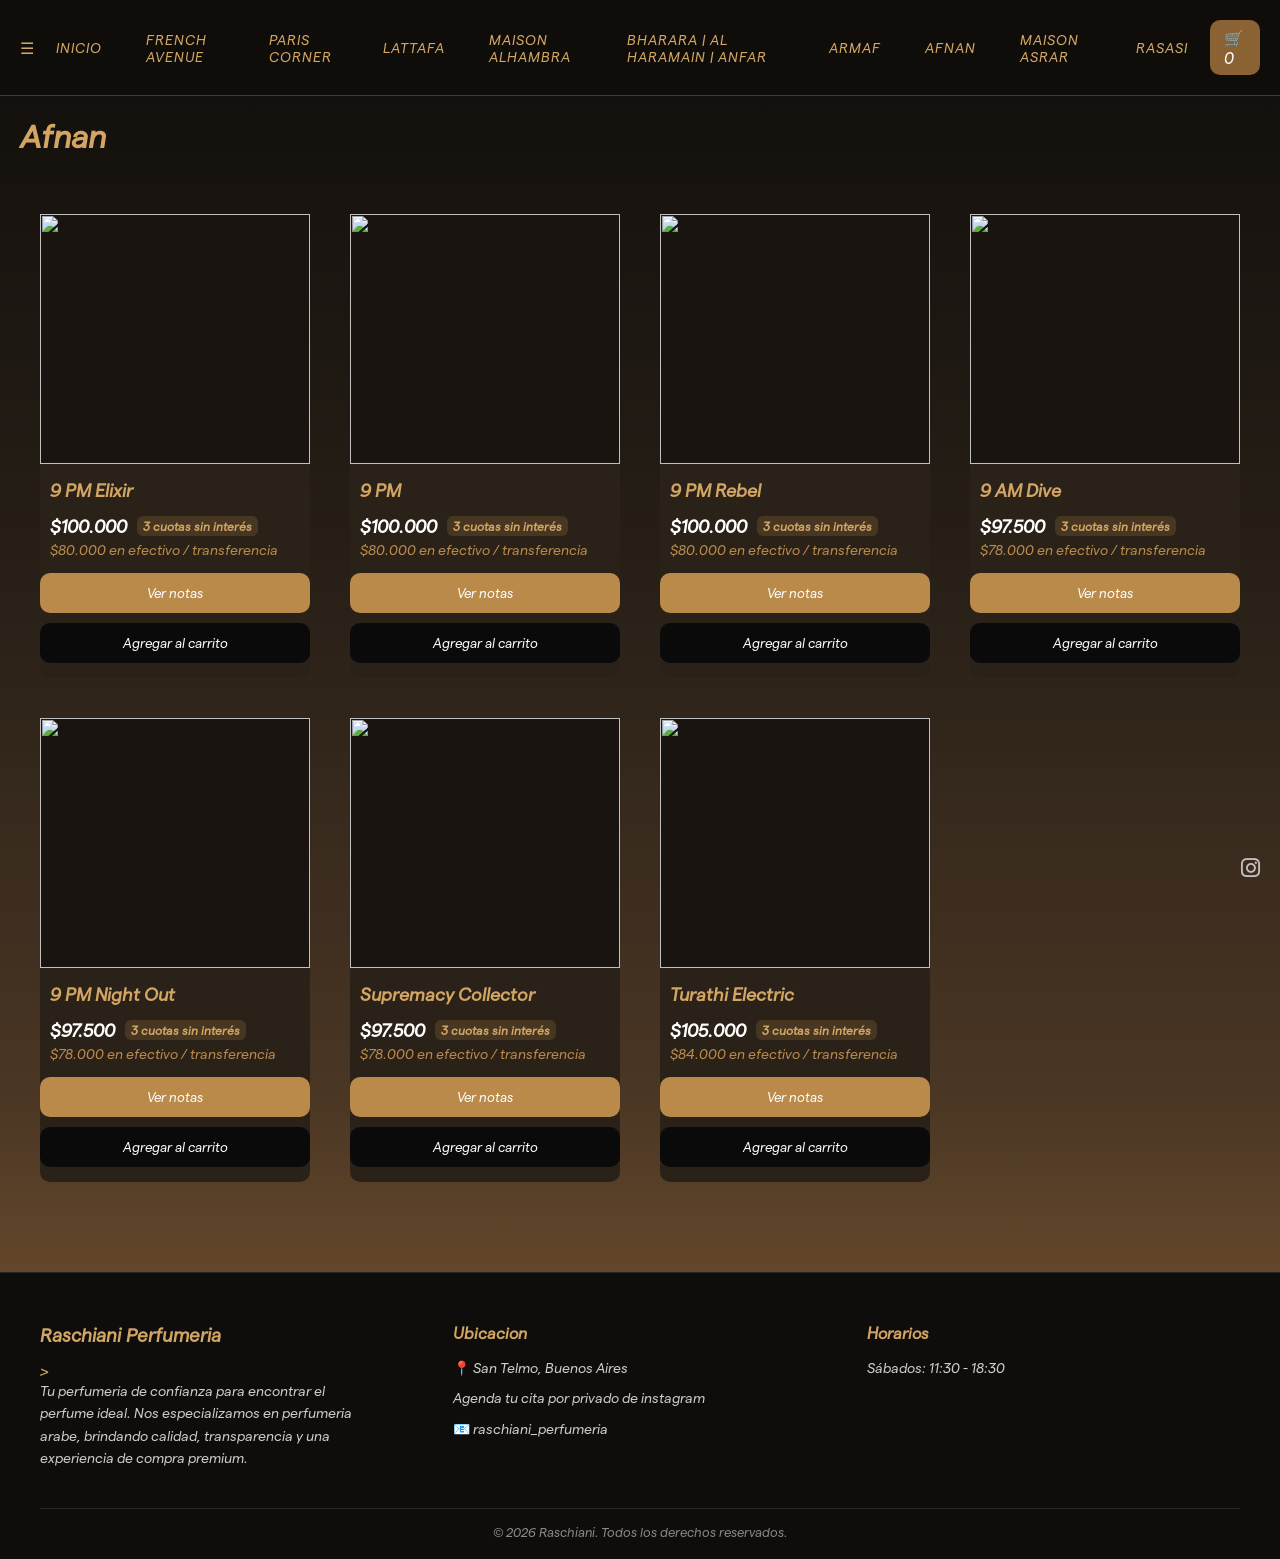
==== afnan.html @ 9eb16d76 "Add files via upload" ====
<!DOCTYPE html>
<html lang="es">
<head>
<link rel="stylesheet" href="https://cdnjs.cloudflare.com/ajax/libs/font-awesome/6.5.0/css/all.min.css">
<meta charset="UTF-8">
<meta name="viewport" content="width=device-width, initial-scale=1.0">
<title>AFNAN</title>
<link rel="stylesheet" href="style.css">
</head>

<body>

<nav class="navbar">
<div class="menu-toggle" onclick="toggleMenu()">☰</div>
<a href="index.html">inicio</a>
<a href="french.html">French Avenue</a>
<a href="paris.html">Paris Corner</a>
<a href="lattafa.html">Lattafa</a>
<a href="maison.html">Maison Alhambra</a>
<a href="bharara.html">Bharara | Al Haramain | Anfar</a>
<a href="armaf.html">Armaf</a>
<a href="afnan.html">Afnan</a>
<a href="asrar.html">Maison Asrar</a>
<a href="rasasi.html">Rasasi</a>

<div class="carrito-icono" onclick="abrirCarrito()">
🛒 <span id="contador">0</span>
</div>
</nav>

<div class="titulo">
    <h1>Afnan</h1>
</div>
<div id="afnan" class="contenedor"></div>

<!-- MODAL CARRITO -->
<div id="modalCarrito" class="modal">
<div class="contenido">
<h2>Carrito</h2>
<ul id="listaCarrito"></ul>
<p>Total tarjeta: $<span id="totalTarjeta">0</span></p>
<p>Total efectivo/transferencia: $<span id="totalEfectivo">0</span></p>

<p class="forma-pago-titulo">Forma de pago:</p>

<select id="formaPago">
    <option value="tarjeta">💳 Tarjeta (3 cuotas sin interés)</option>
    <option value="efectivo">💵 Efectivo / Transferencia (25% OFF)</option>
</select>
<p class="importante">IMPORTANTE</p>
<p id="mensajeCarrito">Al dar click en enviar pedido te enviara a un chat de instagram solo dale a pegar y su pedido estara listo <p>

<div class="botones-carrito">
    <button onclick="enviarPedido()">Finalizar</button>
    <button onclick="vaciarCarrito()">Vaciar</button>
    <button onclick="cerrarCarrito()">Cerrar</button>
</div>
</div>
</div>

<!-- MODAL NOTAS -->
<div id="modalnotas" class="modal">
<div class="contenido">
<h2 class="titulo-modal" id="modalTitulo"></h2>
<img class="img-modal" id="modalImagen">
<p class="text-modal" id="modalTexto"></p>
<button onclick="cerrarnotas()">Cerrar</button>
</div>
</div>
<div class="social-float">
    <a href="https://instagram.com/raschiani_perfumeria" target="_blank" class="icon ig">
        <i class="fab fa-instagram"></i>
    </a>
</div>

<footer class="footer">

<div class="footer-container">

<!-- MARCA -->
<div class="footer-col">
<h3>Raschiani Perfumeria</h3>>
<p>
Tu perfumeria de confianza para encontrar el perfume ideal. 
Nos especializamos en perfumeria arabe, brindando calidad, 
transparencia y una experiencia de compra premium.
</p>
</div>

<!-- CONTACTO -->
<div class="footer-col">
<h4>Ubicacion</h4>
<p>📍 San Telmo, Buenos Aires</p>
<p>Agenda tu cita por privado de instagram</p>
<p>📧 raschiani_perfumeria </p>
</div>

<!-- HORARIOS -->
<div class="footer-col">
<h4>Horarios</h4>
<p>Sábados: 11:30 - 18:30</p>
</div>

</div>

<div class="footer-bottom">
<p>© 2026 Raschiani. Todos los derechos reservados.</p>
</div>

</footer>

<script src="script.js"></script>
</body>
</html>
---- style.css ----
/* ================= VARIABLES ================= */
:root{
--crema:#0f0d0b;
--crema2:#2a2118;

--marron-claro:#6b4a2e;
--marron:#8a6233;
--marron-oscuro:#4a3624;

--negro:#0a0a0a;

--rosa:#b98a4a;
--rosa-oscuro:#d2a563;
}

@font-face {
    font-family: 'fuente1';
    src: url('fuentes/Matter-RegularItalic.otf') format('truetype');
    font-weight: normal;
    font-style: normal;
}

@font-face {
    font-family: 'fuente2';
    src: url('fuentes/Matter-Regular.otf') format('truetype');
    font-weight: normal;
    font-style: normal;
}

/* ================= RESET ================= */
*{
margin:0;
padding:0;
box-sizing:border-box;
font-family: 'fuente1', serif;
}
html{
scroll-behavior: smooth;
}

/* ================= BASE ================= */
body{
background:linear-gradient(
180deg,
#0f0d0b 0%,
#2a2118 40%,
#4a3624 70%,
#8a6233 100%
);
color:#d2a563;
}

.titulo{
color:var(--rosa-oscuro);
padding:20px;
font-family: 'fuente1', serif;
}

/* ================= NAVBAR ================= */
.navbar{
display:flex;
justify-content:space-between;
align-items:center;
padding:20px;
background:rgba(15,13,11,0.8);
backdrop-filter:blur(10px);
position:sticky;
top:0;
z-index:1000;
border-bottom:1px solid #4a3624;
}

.navbar a{
color:#d2a563;
text-decoration:none;
margin:0 10px;
font-size:14px;
letter-spacing:1px;
text-transform:uppercase;
padding:8px 12px;
border-radius:8px;
transition:0.3s;
}

.navbar a:hover{
background:rgba(185,138,74,0.2);
color:#fff;
transform:translateY(-2px);
}

/* ================= HERO ================= */
.hero{
min-height:100vh;
width:100%;  
height: 100vh;
overflow: hidden;
background:linear-gradient(rgba(0,0,0,0.5),rgba(0,0,0,0.5));  
display:flex;
align-items:center;
justify-content:center;
text-align:center;
padding:20px;
position:relative;
}

.hero-img {
position: absolute;
top: 0;
left: 0;
width: 100%;
height: 100%;
object-fit: cover; /* 🔥 ESTO ES LO QUE TE ARREGLA TODO */
}

.overlay {
position: absolute;
top: 0;
left: 0;
width: 100%;
height: 100%;
background: rgba(0, 0, 0, 0.5); /* 🔥 controla opacidad */
}

@media (max-width:768px){
.hero{
min-height:100vh;
}
}



.tituloHero{
font-size:3.5rem;
letter-spacing:4px;
font-family: 'fuente1', serif;
}

.subtituloHero{
position:absolute;
bottom:20px;
right:20px;
color:#d2a563;
font-size:clamp(1rem, 2.5vw, 1.3rem);
margin:0;
font-family: 'fuente1', serif;
}

.showroom{
padding:40px 20px;
text-align:center;
}

.titulo-showroom{
color:#d2a563;
margin-bottom:20px;
font-size:24px;
font-family: 'fuente1', serif;
}

.carousel{
overflow:hidden;
width:100%;
max-width:900px;
margin:auto;
border-radius:15px;
position:relative;
}

.carousel-track{
display:flex;
gap:20px;
transition:transform 0.5s ease;
will-change: transform;
}

.carousel img{
width:200px;
height:300px;
flex-shrink:0;
border-radius:15px;
object-fit:cover;
user-select:none;
pointer-events:none;
}

.carousel img:hover{
opacity:1;
transform:scale(1.05);
}

/* ================= GRID ================= */
.contenedor{
display:grid;
grid-template-columns:repeat(auto-fit,minmax(250px,1fr));
gap:40px;
padding:40px;
}

/* ================= CARDS ================= */
.card{
background:#2a2118;
border-radius:10px;
overflow:visible;
transition:0.3s;
padding-bottom:10px;
transition: all 0.4s ease;
display:flex;
flex-direction:column;
justify-content:space-between;
position:relative;
}

.card:hover{
transform: translateY(-10px) scale(1.02);
box-shadow: 0 15px 40px rgba(0,0,0,0.5);
}

.card img{
width:100%;
height:250px;        /* 🔥 altura fija */
object-fit:contain;  /* mantiene proporción sin cortar */
background:#1a1410;  /* relleno elegante */
}

.card h3{
margin:15px 10px 5px;
font-size:18px;
}


.sin-stock{
position:absolute;
top:10px;
right:-40px;
background:red;
color:white;
padding:5px 40px;
font-size:12px;
font-weight:bold;
transform:rotate(45deg);
z-index:10;
box-shadow:0 0 10px rgba(0,0,0,0.5);
}



.precio-container{
margin:10px;
display:flex;
flex-direction:column;
gap:5px;
}

.precio-principal{
font-size:18px;
font-weight:bold;
color:#fff;
display:flex;
align-items:center;
gap:10px;
flex-wrap:wrap;
}

.cuotas{
font-size:12px;
background:rgba(185,138,74,0.2);
padding:3px 6px;
border-radius:6px;
color:#d2a563;
white-space:nowrap;
}

.precio-secundario{
font-size:14px;
color:#b98a4a;
}

/* BOTONES CARD */
.card button{
width:100%;
margin:5px 0;
padding:12px;
border:none;
border-radius:10px;
cursor:pointer;
transition:0.3s;
}

.agregar{
background:#0a0a0a;
color:white;
}

.agregar:hover{
background:#8a6233;
}
.agregar {
position: relative;
overflow: hidden;
}

/* TEXTO */
.agregar .texto {
display: block;
transition: opacity 0.2s ease;
}

/* ICONO */
.carrito-icono-btn {
position: absolute;
left: -40px;
top: 50%;
transform: translateY(-50%);
font-size: 18px;
opacity: 0;
}

/* ESTADO ANIMADO */
.agregar.animado .texto {
opacity: 0;
}

.agregar.animado .carrito-icono-btn {
opacity: 1;
animation: correrCarrito 0.6s ease forwards;
}

/* ANIMACION */
@keyframes correrCarrito {
    0% {
        left: -40px;
    }
    50% {
        left: 50%;
        transform: translate(-50%, -50%);
    }
    100% {
        left: 120%;
    }
}

.detalles{
background:#b98a4a;
color:white;
}

.detalles:hover{
background:#d2a563;
}

.animar.visible{
opacity: 0;
transform: translateY(30px);
transition: all 0.6s ease;
}

.animar.visible{
opacity: 1;
transform: translateY(0);
}

/* ================= CARRITO ================= */
.carrito-icono{
background:var(--marron);
color:white;
padding:8px 14px;
border-radius:10px;
cursor:pointer;
}

/* LISTA */
.item-carrito{
display:flex;
gap:10px;
padding:8px;
background:#1a1410;
border-radius:10px;
margin-bottom:10px;
}

.img-carrito{
width:70px;
height:70px;
object-fit:contain;
}

/* ================= MODALES ================= */
.modal{
position:fixed;
top:0;
left:0;
width:100%;
height:100%;
background:rgba(0,0,0,0.7);
display:flex;
justify-content:center;
align-items:center;
z-index:2000;
opacity: 0;
visibility:hidden;
transition: all 0.1s ease;
}

.modal.activo{
display:flex;
opacity: 1;
visibility:visible;
}

.modal.activo .contenido{
transform: translateY(0) scale(1);
opacity:1;
}

/* CONTENIDO MODAL */
.contenido{
background:#2a2118;
backdrop-filter: blur(10px);
padding:20px;
border-radius:12px;
width:90%;
max-width:400px;
max-height:80vh;
display:flex;
flex-direction:column;
overflow:hidden;
transform: translateY(40px) scale(0.95);
opacity:0;
transition: all 0.4s ease;
}
.titulo-modal{
margin-bottom: 10px;
font-family: 'fuente1', serif;
}
.img-modal{
max-width:200px;
width:100%;
display:block;
margin:0 auto 10px;
}

/* SCROLL INTERNO */
#listaCarrito{
flex:1;
overflow-y:auto;
margin:10px 0;
}

/* BOTONES CARRITO */
.botones-carrito{
display:flex;
gap:10px;
margin-top:10px;
}

.botones-carrito button{
flex:1;
padding:10px;
border:none;
border-radius:10px;
background:#0a0a0a;
color:white;
cursor:pointer;
transition:0.3s;
}

.botones-carrito button:hover{
background:#8a6233;
}
.importante{
margin-top:10px;
color:red;
font-weight:bold;
}
#mensajeCarrito{
margin-top:10px;
font-size:14px;
color:#b98a4a;
}

#formaPago{
width:100%;
padding:12px 15px;
margin-top:10px;
border-radius:10px;
border:1px solid #4a3624;
background:#1a1410;
color:#d2a563;
font-size:14px;
cursor:pointer;
outline:none;
transition: all 0.3s ease;

/* sacar estilo default */
appearance:none;
-webkit-appearance:none;
-moz-appearance:none;

/* flechita custom */
background-image: url("data:image/svg+xml;utf8,<svg fill='%23d2a563' height='20' viewBox='0 0 20 20' width='20' xmlns='http://www.w3.org/2000/svg'><path d='M5 7l5 5 5-5H5z'/></svg>");
background-repeat:no-repeat;
background-position:right 10px center;
background-size:15px;
}

#formaPago:hover{
border-color:#b98a4a;
}

#formaPago:focus{
box-shadow:0 0 0 2px rgba(185,138,74,0.4);
}

.forma-pago-titulo{
margin-top:10px;
font-size:14px;
color:#d2a563;
font-family: 'fuente1', serif;
}

/* BOTON MODAL NOTAS */
#modalnotas button{
width: 100%;
padding: 6px 14px;
margin: 10px auto;
border-radius: 20px;
background: black;
border: 1px solid #b98a4a;
color: #b98a4a;
cursor: pointer;
transition: all 0.3s ease;
}

#modalnotas button:hover{
background: #b98a4a;
color: #0a0a0a;
transform: scale(1.05);
}

/* ================= ANIMACIONES ================= */
.agregar.animado{
animation:agregarAnim 0.4s ease;
}

@keyframes agregarAnim{
0%{transform:scale(1);}
50%{transform:scale(1.15);}
100%{transform:scale(1);}
}

#contador{
display:inline-block;
}

#contador.animado{
animation:rebote 0.4s ease;
}

@keyframes rebote{
0%{transform:scale(1);}
30%{transform:scale(1.4);}
60%{transform:scale(0.9);}
100%{transform:scale(1);}
}

/* ================= SOCIAL ================= */
.social-float{
position:fixed;
bottom:20px;
right:20px;
display:flex;
flex-direction:column;
gap:15px;
}

.icon{
color:white;
font-size:22px;
opacity:0.7;
transition:0.3s;
}

.icon:hover{
opacity:1;
transform:translateY(-3px);
}

/* FOOTER */
.footer{
background:var(--crema);
padding:50px 40px 20px;
margin-top:50px;
border-top:1px solid rgba(255,255,255,0.1);
}

/* CONTENEDOR */
.footer-container{
display:grid;
grid-template-columns:repeat(auto-fit,minmax(250px,1fr));
gap:40px;
margin-bottom:30px;
}

/* COLUMNAS */
.footer-col h3,
.footer-col h4{
margin-bottom:15px;
color:#d2a563;
}

.footer-col p{
font-size:14px;
color:#ccc;
line-height:1.6;
margin-bottom:8px;
margin-right:55px;
}

/* BOTTOM */
.footer-bottom{
text-align:center;
border-top:1px solid rgba(255,255,255,0.1);
padding-top:15px;
font-size:13px;
color:#888;
}

/* ================= RESPONSIVE ================= */
@media(max-width:768px){

.navbar{
flex-wrap:wrap;
}

.navbar a{
display:none;
width:100%;
text-align:center;
padding:10px 0;
}

.navbar.activo a{
display:block;
background:#2a2118;
margin:5px 0;
border-radius:10px;
}

.menu-toggle{
display:block;
}

.contenedor{
padding:20px;
gap:20px;
}
}

/*SCROL DISEÑO */
/* ================= SCROLL GLOBAL ================= */

/* Chrome, Edge, Safari */
::-webkit-scrollbar {
width: 8px;
}

::-webkit-scrollbar-track {
background: #0f0d0b; /* fondo oscuro */
}

::-webkit-scrollbar-thumb {
background: linear-gradient(180deg, #8a6233, #b98a4a);
border-radius: 10px;
transition: 0.3s;
}

::-webkit-scrollbar-thumb:hover {
background: linear-gradient(180deg, #b98a4a, #d2a563);
}

/* Firefox */
* {
scrollbar-width: thin;
scrollbar-color: #8a6233 #0f0d0b;
}
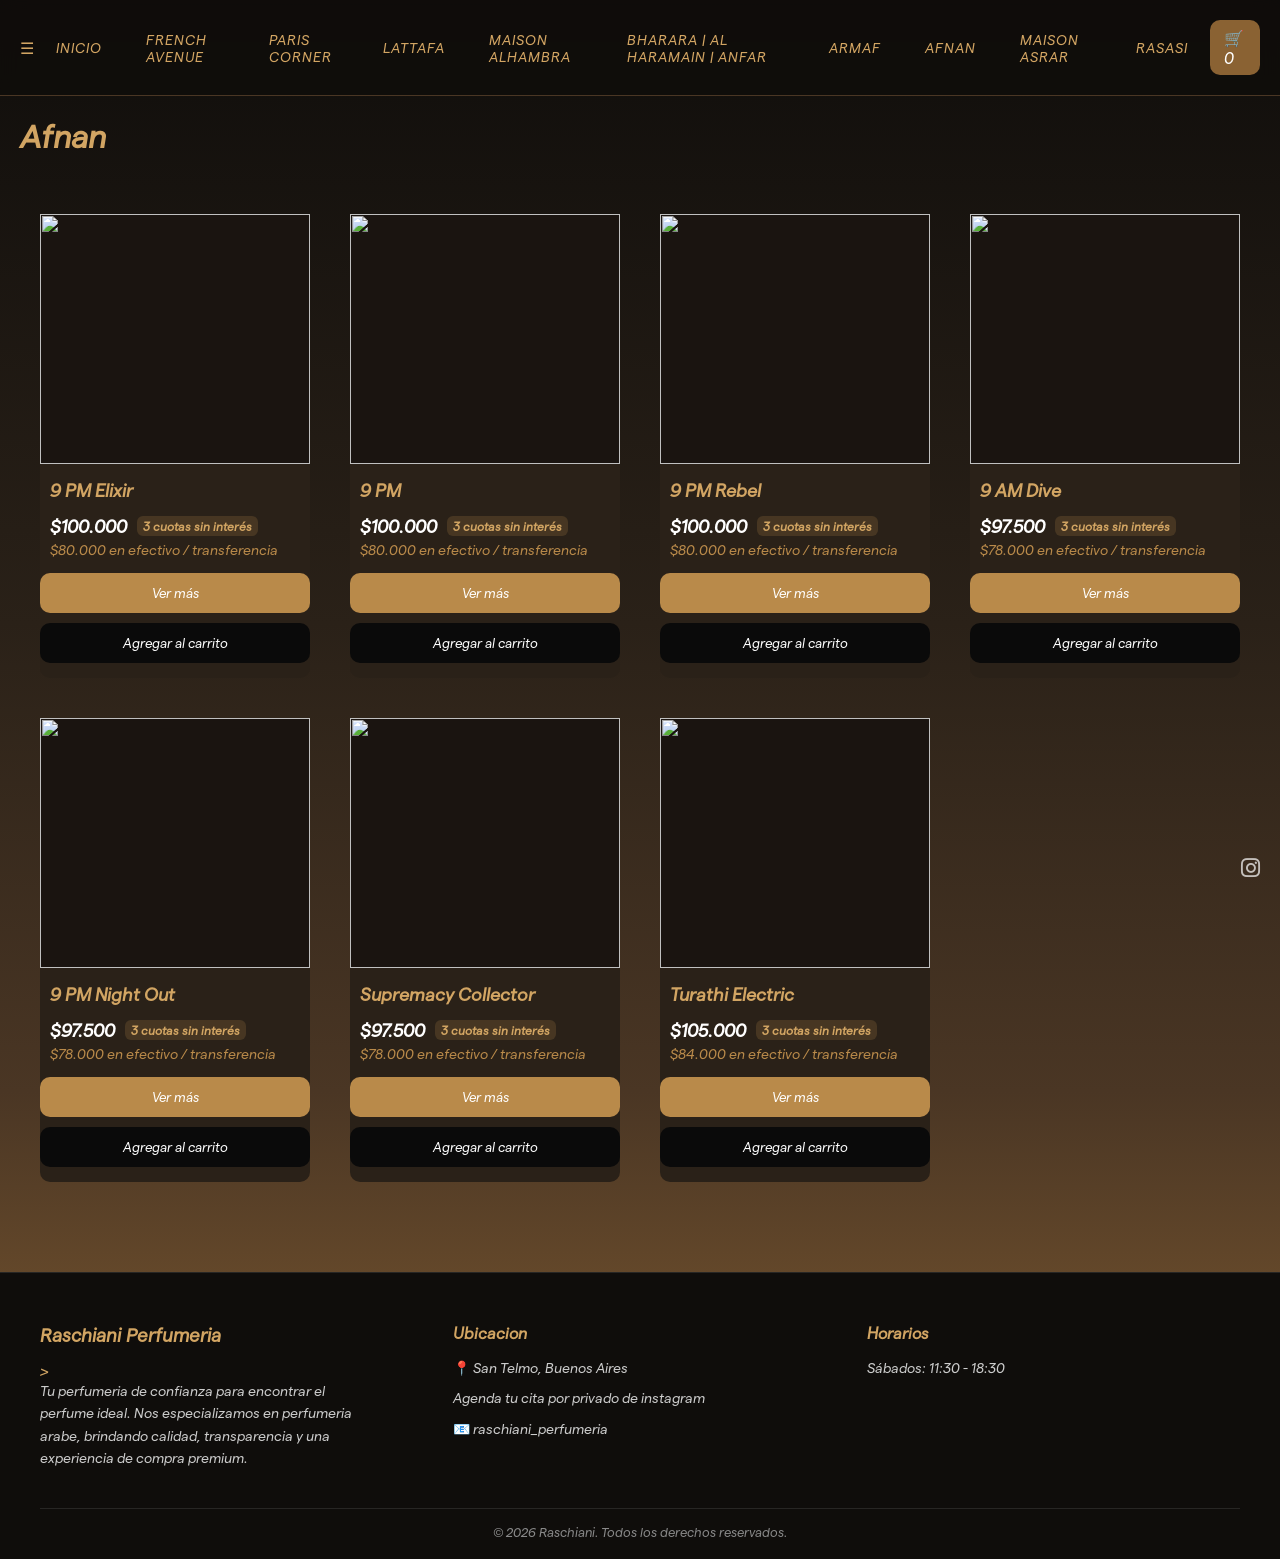
==== commit 6d2a1475: "Add files via upload" ====
--- a/afnan.html
+++ b/afnan.html
@@ -61,9 +61,12 @@
 <!-- MODAL NOTAS -->
 <div id="modalnotas" class="modal">
 <div class="contenido">
+<img src="img/logo.png" class="logo-modal">
 <h2 class="titulo-modal" id="modalTitulo"></h2>
+<div class="modal-body">
 <img class="img-modal" id="modalImagen">
-<p class="text-modal" id="modalTexto"></p>
+<div class="text-modal" id="modalTexto"></div>
+</div>
 <button onclick="cerrarnotas()">Cerrar</button>
 </div>
 </div>
--- a/style.css
+++ b/style.css
@@ -225,6 +225,24 @@
 .card h3{
 margin:15px 10px 5px;
 font-size:18px;
+}
+
+.logo-modal{
+position:absolute;
+top:12px;
+right:12px;
+width:60px;
+height:60px;
+object-fit:contain;
+opacity:0.5;
+pointer-events:none;
+}
+
+.ml-perfume{
+margin:0 10px 5px;
+font-size:13px;
+color:#8a6233;
+letter-spacing:1px;
 }
 
 
@@ -348,7 +366,7 @@
 background:#d2a563;
 }
 
-.animar.visible{
+.animar{
 opacity: 0;
 transform: translateY(30px);
 transition: all 0.6s ease;
@@ -414,6 +432,7 @@
 
 /* CONTENIDO MODAL */
 .contenido{
+position:relative;
 background:#2a2118;
 backdrop-filter: blur(10px);
 padding:20px;
@@ -423,7 +442,8 @@
 max-height:80vh;
 display:flex;
 flex-direction:column;
-overflow:hidden;
+overflow-y:auto;
+overflow-x:hidden;
 transform: translateY(40px) scale(0.95);
 opacity:0;
 transition: all 0.4s ease;
@@ -432,11 +452,41 @@
 margin-bottom: 10px;
 font-family: 'fuente1', serif;
 }
+.modal-body{
+display:flex;
+gap:15px;
+align-items:flex-start;
+margin-bottom:10px;
+width:100%;
+min-width:0;
+}
+
 .img-modal{
-max-width:200px;
-width:100%;
-display:block;
-margin:0 auto 10px;
+width:100px;
+height:130px;
+object-fit:contain;
+flex-shrink:0;
+}
+
+.text-modal{
+flex:1;
+font-size:14px;
+line-height:1.6;
+color:#d2a563;
+display:flex;
+flex-direction:column;
+gap:5px;
+}
+
+.nota-bar{
+padding:6px 12px;
+border-radius:5px;
+font-size:12px;
+color:white;
+text-align:center;
+letter-spacing:0.5px;
+text-shadow:0 1px 2px rgba(0,0,0,0.4);
+transition: transform 0.2s ease;
 }
 
 /* SCROLL INTERNO */
@@ -571,6 +621,7 @@
 display:flex;
 flex-direction:column;
 gap:15px;
+z-index:100;
 }
 
 .icon{
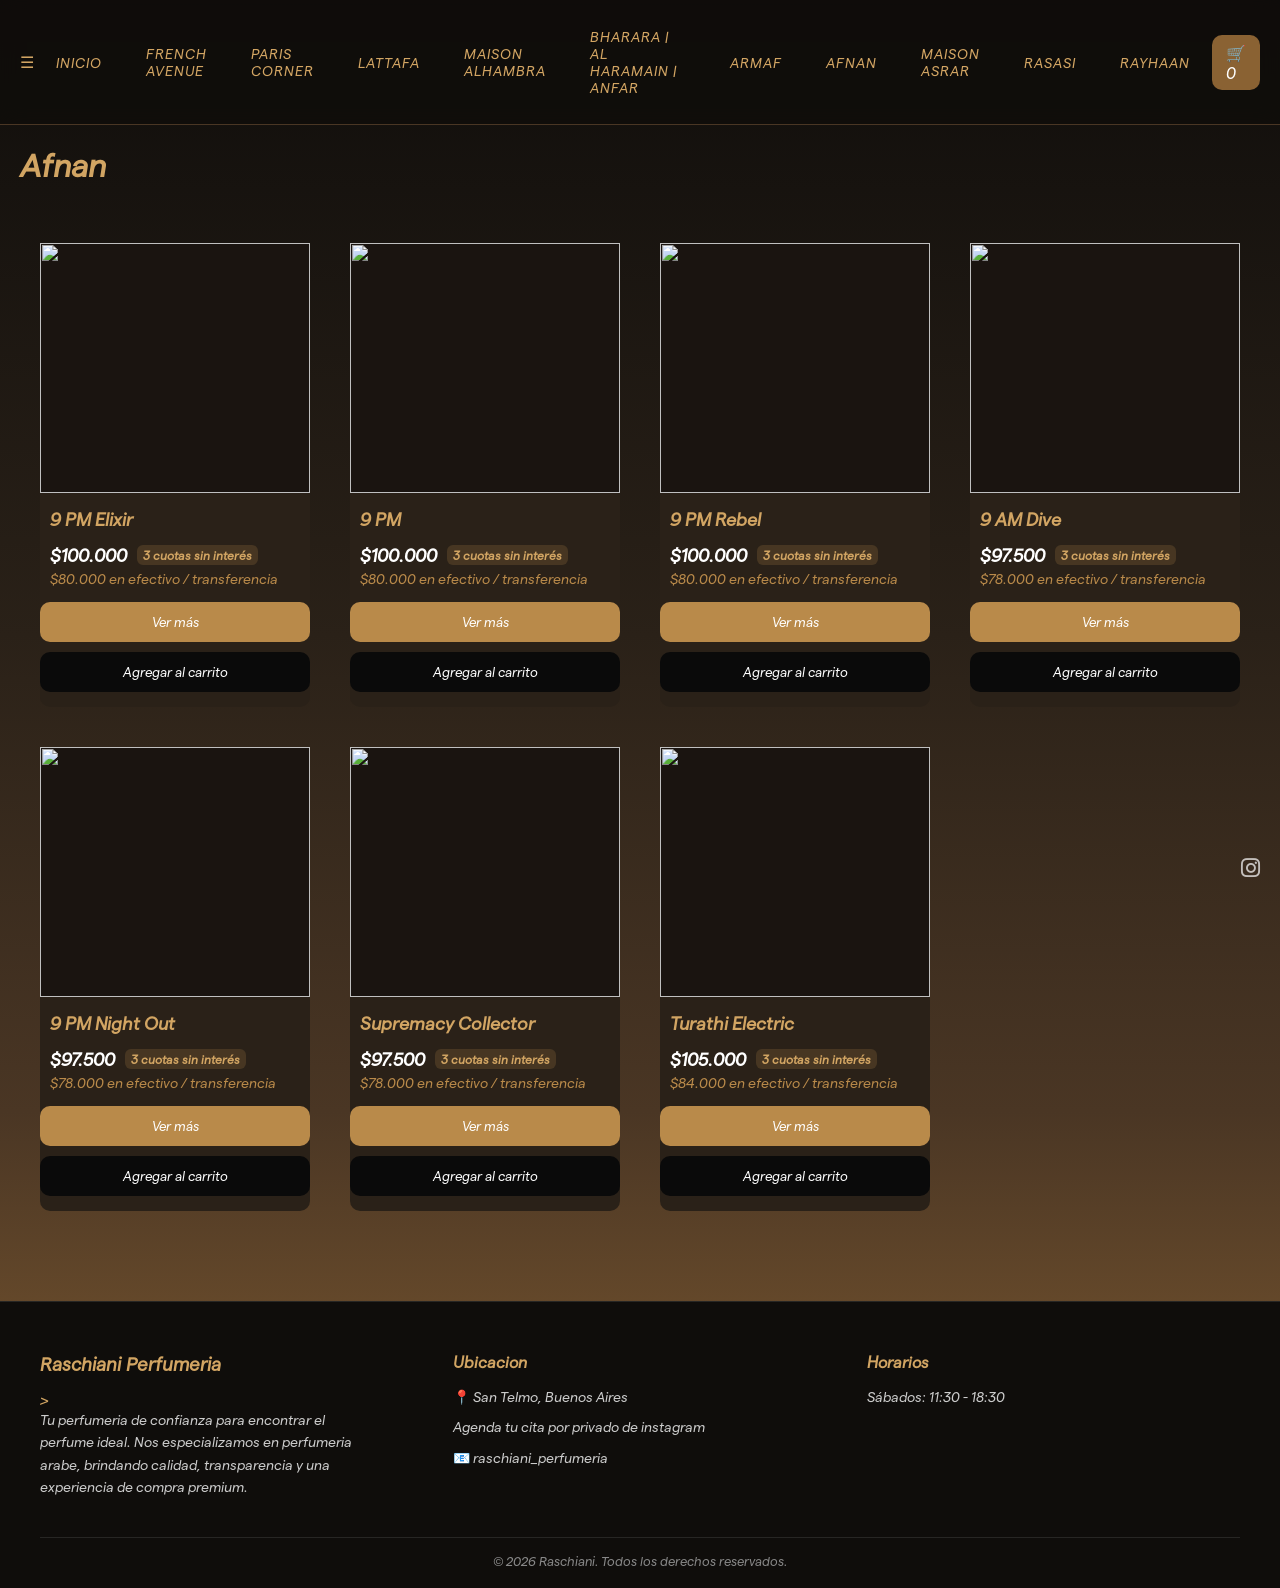
==== commit 453e2f39: "Add files via upload" ====
--- a/afnan.html
+++ b/afnan.html
@@ -22,6 +22,7 @@
 <a href="afnan.html">Afnan</a>
 <a href="asrar.html">Maison Asrar</a>
 <a href="rasasi.html">Rasasi</a>
+<a href="rayhaan.html">Rayhaan</a>
 
 <div class="carrito-icono" onclick="abrirCarrito()">
 🛒 <span id="contador">0</span>
@@ -47,9 +48,6 @@
     <option value="tarjeta">💳 Tarjeta (3 cuotas sin interés)</option>
     <option value="efectivo">💵 Efectivo / Transferencia (25% OFF)</option>
 </select>
-<p class="importante">IMPORTANTE</p>
-<p id="mensajeCarrito">Al dar click en enviar pedido te enviara a un chat de instagram solo dale a pegar y su pedido estara listo <p>
-
 <div class="botones-carrito">
     <button onclick="enviarPedido()">Finalizar</button>
     <button onclick="vaciarCarrito()">Vaciar</button>
@@ -112,6 +110,17 @@
 
 </footer>
 
+<!-- MODAL CONFIRMACION -->
+<div id="modalConfirmacion" class="modal">
+    <div class="contenido">
+        <p id="mensajeCarrito"><strong class="importante">Importante :</strong><br>Al dar clik en finalizar te lleva al chat de Instagram, en ese momento darle si o si <strong>PEGAR</strong> y tu pedido quedará escrito en el chat 🙂</p>
+        <div class="botones-carrito" style="margin-top:20px;">
+            <button id="btnConfirmarPedido">Confirmar</button>
+            <button onclick="cerrarConfirmacion()">Cancelar</button>
+        </div>
+    </div>
+</div>
+
 <script src="script.js"></script>
 </body>
 </html>
--- a/style.css
+++ b/style.css
@@ -148,6 +148,30 @@
 .showroom{
 padding:40px 20px;
 text-align:center;
+}
+
+.showroom-wrapper{
+display:flex;
+align-items:center;
+justify-content:center;
+gap:15px;
+}
+
+.showroom-lateral{
+width:180px;
+border-radius:15px;
+object-fit:cover;
+flex-shrink:0;
+}
+
+@media(max-width:768px){
+.showroom-wrapper{
+flex-direction:column;
+}
+.showroom-lateral{
+width:90%;
+max-width:400px;
+}
 }
 
 .titulo-showroom{
@@ -524,8 +548,9 @@
 }
 #mensajeCarrito{
 margin-top:10px;
-font-size:14px;
+font-size:17px;
 color:#b98a4a;
+line-height:1.8;
 }
 
 #formaPago{
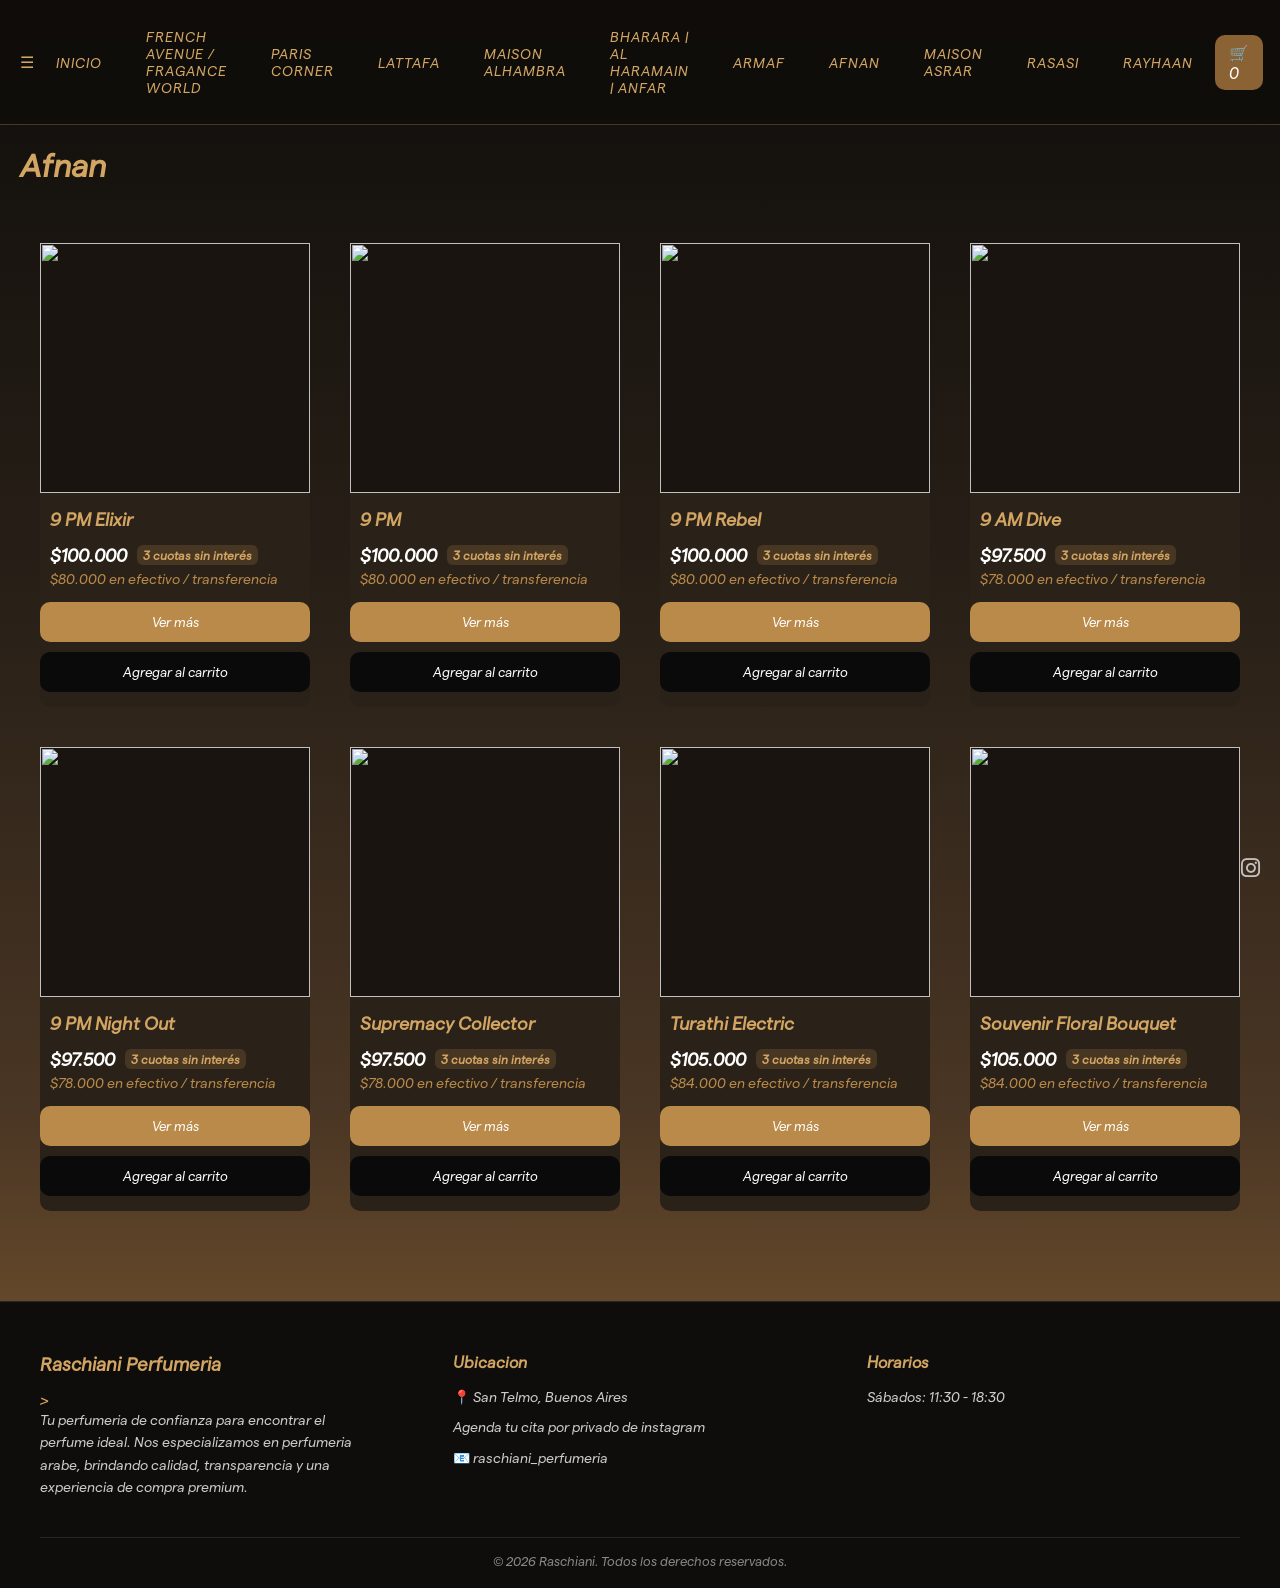
==== commit ccc9350a: "Add files via upload" ====
--- a/afnan.html
+++ b/afnan.html
@@ -13,7 +13,7 @@
 <nav class="navbar">
 <div class="menu-toggle" onclick="toggleMenu()">☰</div>
 <a href="index.html">inicio</a>
-<a href="french.html">French Avenue</a>
+<a href="french.html">French Avenue / Fragance World</a>
 <a href="paris.html">Paris Corner</a>
 <a href="lattafa.html">Lattafa</a>
 <a href="maison.html">Maison Alhambra</a>
--- a/style.css
+++ b/style.css
@@ -150,28 +150,19 @@
 text-align:center;
 }
 
-.showroom-wrapper{
-display:flex;
-align-items:center;
+.info-imagenes{
+display:flex;
 justify-content:center;
-gap:15px;
-}
-
-.showroom-lateral{
-width:180px;
+gap:20px;
+padding:40px 20px;
+flex-wrap:wrap;
+}
+
+.info-imagenes img{
+width:70%;
+max-width:300px;
 border-radius:15px;
 object-fit:cover;
-flex-shrink:0;
-}
-
-@media(max-width:768px){
-.showroom-wrapper{
-flex-direction:column;
-}
-.showroom-lateral{
-width:90%;
-max-width:400px;
-}
 }
 
 .titulo-showroom{
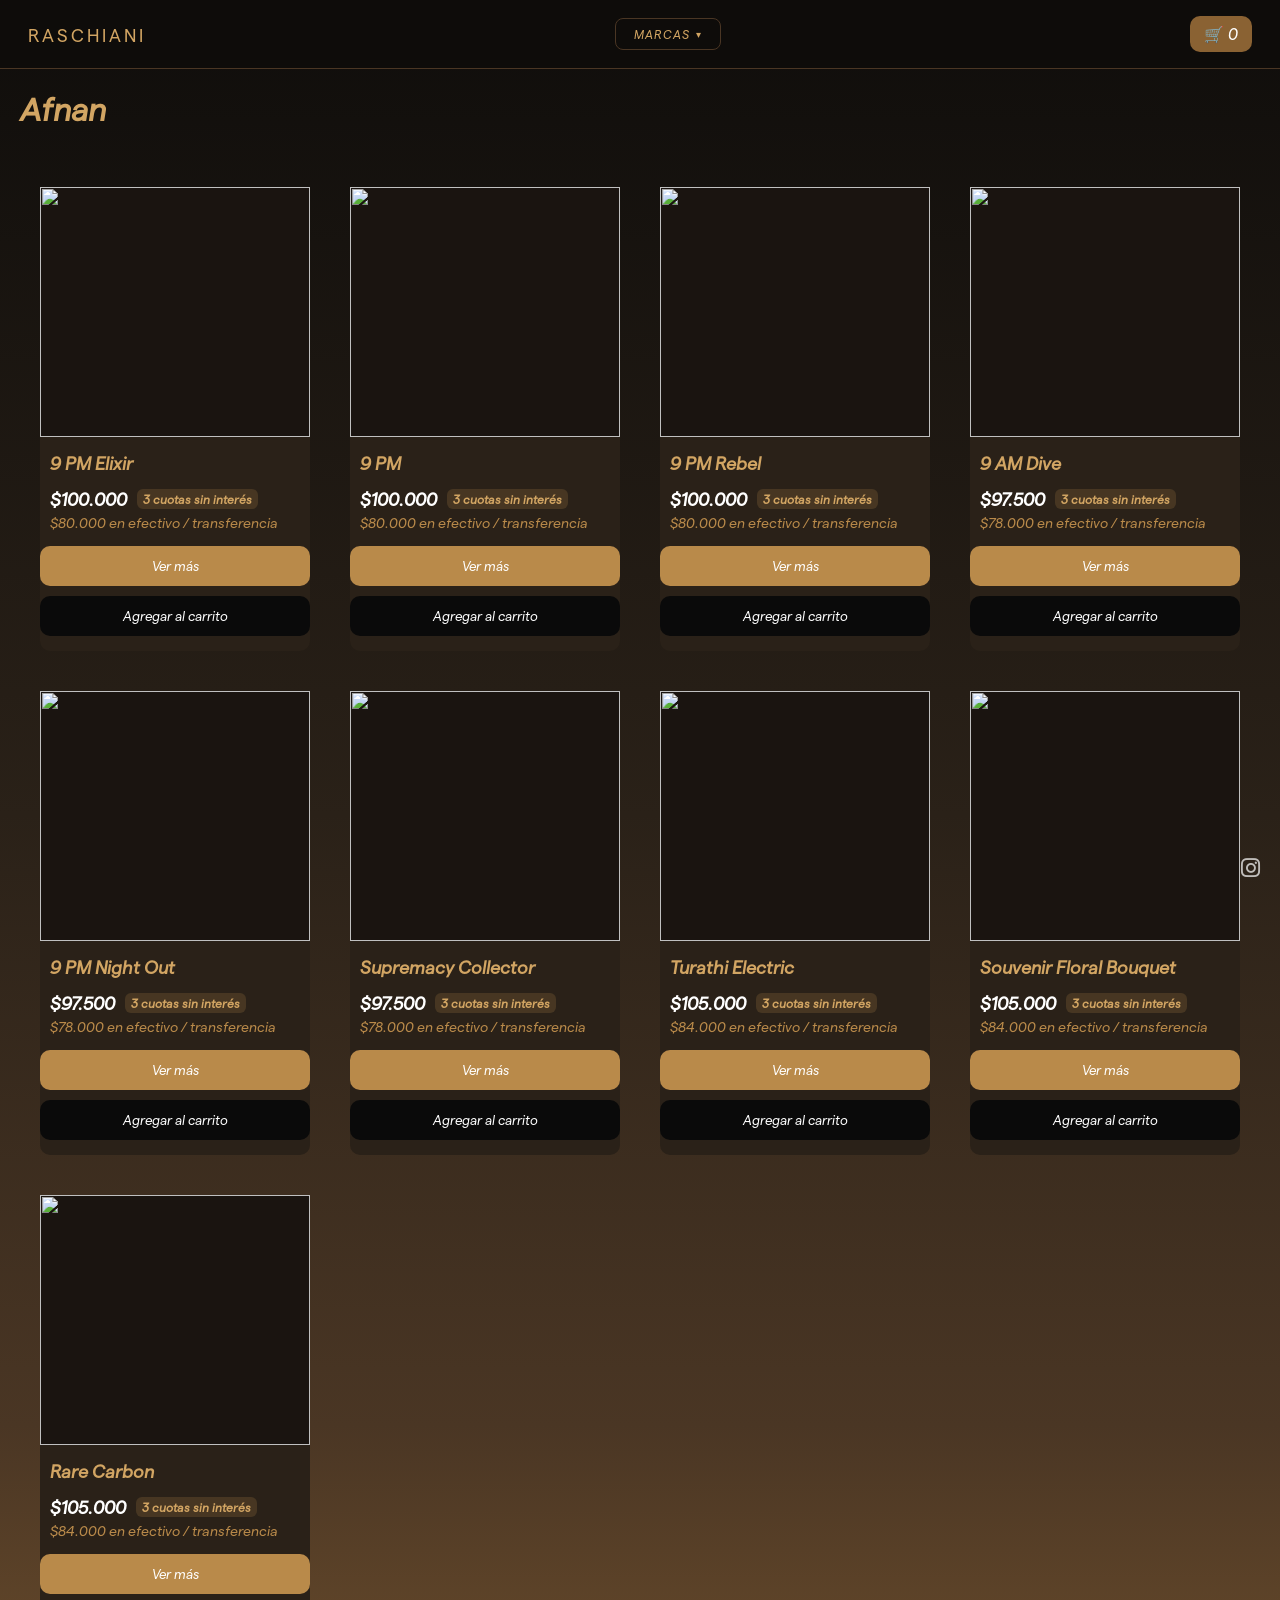
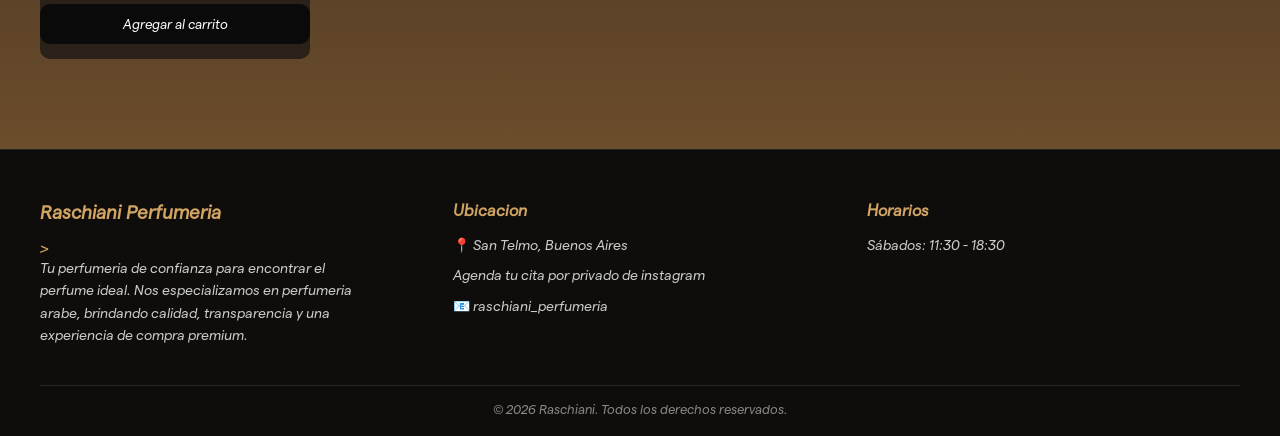
==== commit 901b14be: "Add files via upload" ====
--- a/afnan.html
+++ b/afnan.html
@@ -11,22 +11,29 @@
 <body>
 
 <nav class="navbar">
-<div class="menu-toggle" onclick="toggleMenu()">☰</div>
-<a href="index.html">inicio</a>
-<a href="french.html">French Avenue / Fragance World</a>
-<a href="paris.html">Paris Corner</a>
-<a href="lattafa.html">Lattafa</a>
-<a href="maison.html">Maison Alhambra</a>
-<a href="bharara.html">Bharara | Al Haramain | Anfar</a>
-<a href="armaf.html">Armaf</a>
-<a href="afnan.html">Afnan</a>
-<a href="asrar.html">Maison Asrar</a>
-<a href="rasasi.html">Rasasi</a>
-<a href="rayhaan.html">Rayhaan</a>
+  <a href="index.html" class="nav-logo">RASCHIANI</a>
 
-<div class="carrito-icono" onclick="abrirCarrito()">
-🛒 <span id="contador">0</span>
-</div>
+  <div class="nav-marcas">
+    <button class="marcas-btn">Marcas <span class="marcas-arrow">▾</span></button>
+    <div class="marcas-dropdown">
+      <a href="french.html">French Avenue / Fragance World</a>
+      <a href="paris.html">Paris Corner</a>
+      <a href="lattafa.html">Lattafa</a>
+      <a href="maison.html">Maison Alhambra</a>
+      <a href="bharara.html">Bharara | Al Haramain | Anfar</a>
+      <a href="armaf.html">Armaf</a>
+      <a href="afnan.html">Afnan</a>
+      <a href="asrar.html">Maison Asrar</a>
+      <a href="rasasi.html">Rasasi</a>
+      <a href="rayhaan.html">Rayhaan</a>
+      <a href="milano.html">Jo Milano</a>
+      <a href="dumont.html">Dumont</a>
+    </div>
+  </div>
+
+  <div class="carrito-icono" onclick="abrirCarrito()">
+    🛒 <span id="contador">0</span>
+  </div>
 </nav>
 
 <div class="titulo">
--- a/style.css
+++ b/style.css
@@ -61,8 +61,8 @@
 display:flex;
 justify-content:space-between;
 align-items:center;
-padding:20px;
-background:rgba(15,13,11,0.8);
+padding:16px 28px;
+background:rgba(15,13,11,0.9);
 backdrop-filter:blur(10px);
 position:sticky;
 top:0;
@@ -70,22 +70,88 @@
 border-bottom:1px solid #4a3624;
 }
 
-.navbar a{
+.nav-logo{
 color:#d2a563;
 text-decoration:none;
-margin:0 10px;
-font-size:14px;
+font-size:18px;
+letter-spacing:3px;
+text-transform:uppercase;
+font-family:'fuente2',serif;
+}
+
+/* ---- Dropdown marcas ---- */
+.nav-marcas{
+position:relative;
+}
+
+.marcas-btn{
+background:none;
+border:1px solid #4a3624;
+color:#d2a563;
+padding:8px 18px;
+border-radius:8px;
+cursor:pointer;
+font-size:12px;
 letter-spacing:1px;
 text-transform:uppercase;
-padding:8px 12px;
+font-family:'fuente1',serif;
+transition:0.3s;
+display:flex;
+align-items:center;
+gap:6px;
+}
+
+.marcas-btn:hover{
+background:rgba(185,138,74,0.15);
+border-color:#b98a4a;
+color:#fff;
+}
+
+.marcas-arrow{
+font-size:10px;
+transition:transform 0.3s;
+}
+
+.nav-marcas.abierto .marcas-arrow{
+transform:rotate(180deg);
+}
+
+.marcas-dropdown{
+display:none;
+position:absolute;
+top:calc(100% + 10px);
+left:50%;
+transform:translateX(-50%);
+background:rgba(15,13,11,0.97);
+border:1px solid #4a3624;
+border-radius:12px;
+padding:12px;
+min-width:220px;
+grid-template-columns:1fr 1fr;
+gap:4px;
+backdrop-filter:blur(14px);
+box-shadow:0 12px 40px rgba(0,0,0,0.6);
+}
+
+.nav-marcas.abierto .marcas-dropdown{
+display:grid;
+}
+
+.marcas-dropdown a{
+color:#d2a563;
+text-decoration:none;
+font-size:11px;
+letter-spacing:0.5px;
+text-transform:uppercase;
+padding:9px 12px;
 border-radius:8px;
-transition:0.3s;
-}
-
-.navbar a:hover{
+transition:0.2s;
+white-space:nowrap;
+}
+
+.marcas-dropdown a:hover{
 background:rgba(185,138,74,0.2);
 color:#fff;
-transform:translateY(-2px);
 }
 
 /* ================= HERO ================= */
@@ -696,25 +762,19 @@
 @media(max-width:768px){
 
 .navbar{
-flex-wrap:wrap;
-}
-
-.navbar a{
-display:none;
-width:100%;
-text-align:center;
-padding:10px 0;
-}
-
-.navbar.activo a{
-display:block;
-background:#2a2118;
-margin:5px 0;
-border-radius:10px;
-}
-
-.menu-toggle{
-display:block;
+padding:14px 16px;
+}
+
+.marcas-dropdown{
+left:0;
+transform:none;
+grid-template-columns:1fr;
+min-width:180px;
+}
+
+.nav-marcas.abierto .marcas-dropdown{
+display:flex;
+flex-direction:column;
 }
 
 .contenedor{
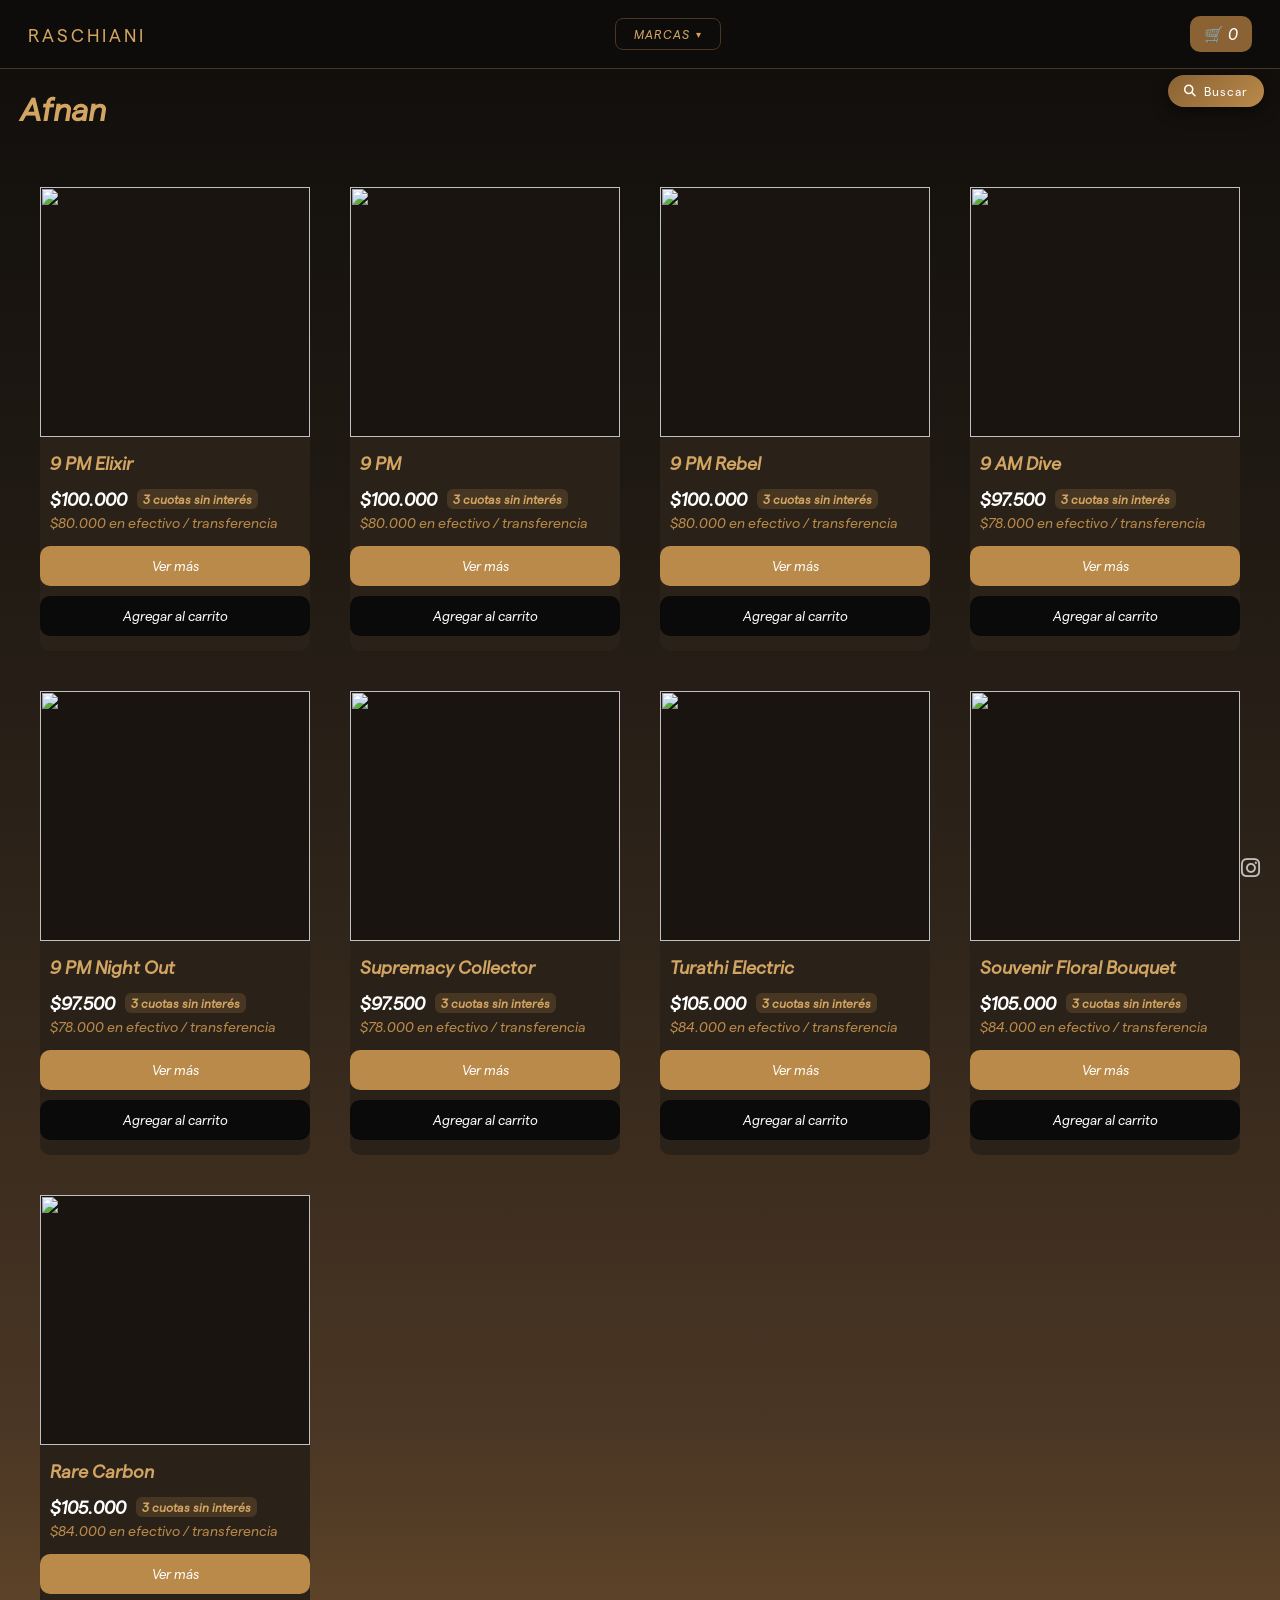
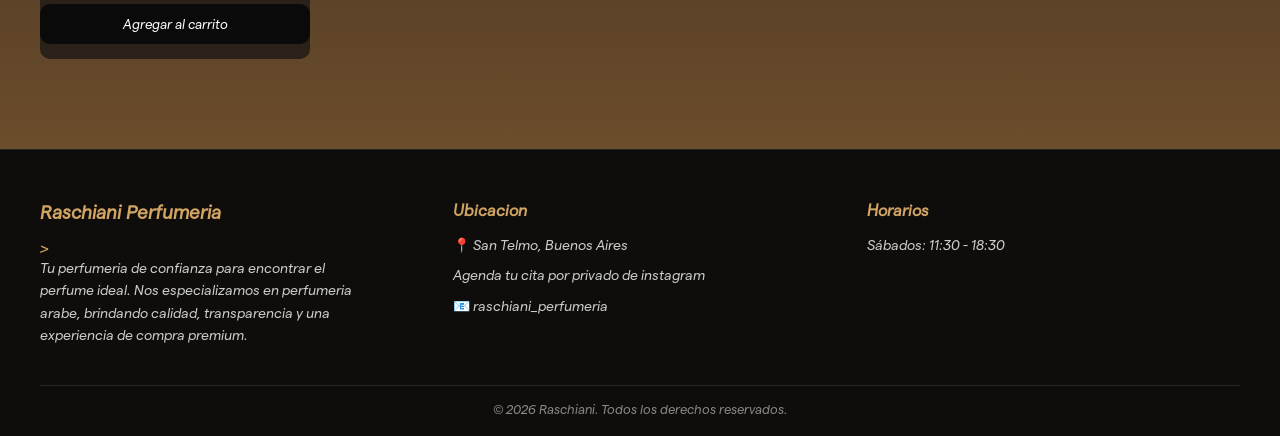
==== commit 1c4ed519: "Add files via upload" ====
--- a/afnan.html
+++ b/afnan.html
@@ -35,6 +35,7 @@
     🛒 <span id="contador">0</span>
   </div>
 </nav>
+<button class="lupa-btn" onclick="abrirBuscador()"><i class="fas fa-search"></i> Buscar</button>
 
 <div class="titulo">
     <h1>Afnan</h1>
@@ -128,6 +129,17 @@
     </div>
 </div>
 
+
+
+<!-- OVERLAY BUSCADOR -->
+<div class="busq-overlay" id="busqOverlay" onclick="cerrarBuscador()">
+  <div class="busq-modal" onclick="event.stopPropagation()">
+    <input type="text" id="buscadorInput" placeholder="Buscar perfume..." oninput="buscarPerfume(this.value)" autocomplete="off">
+    <button class="busq-close" onclick="cerrarBuscador()"><i class="fas fa-times"></i></button>
+    <div class="buscador-resultados" id="buscadorResultados"></div>
+  </div>
+</div>
+
 <script src="script.js"></script>
 </body>
 </html>
--- a/style.css
+++ b/style.css
@@ -40,6 +40,7 @@
 
 /* ================= BASE ================= */
 body{
+position:relative;
 background:linear-gradient(
 180deg,
 #0f0d0b 0%,
@@ -777,6 +778,10 @@
 flex-direction:column;
 }
 
+.menu-toggle{
+display:block;
+}
+
 .contenedor{
 padding:20px;
 gap:20px;
@@ -809,4 +814,184 @@
 * {
 scrollbar-width: thin;
 scrollbar-color: #8a6233 #0f0d0b;
+}
+
+/* ================= BUSCADOR ================= */
+.lupa-btn{
+position:fixed;
+top:75px;
+right:16px;
+display:flex;
+align-items:center;
+gap:7px;
+padding:9px 16px;
+border-radius:20px;
+border:none;
+background:linear-gradient(135deg,#8a6233,#b98a4a);
+color:#fff;
+font-size:12px;
+font-family:'fuente2',serif;
+letter-spacing:1px;
+cursor:pointer;
+z-index:900;
+box-shadow:0 4px 16px rgba(0,0,0,0.5);
+transition:transform 0.2s, box-shadow 0.2s;
+white-space:nowrap;
+}
+
+.lupa-btn:hover{
+transform:scale(1.05);
+box-shadow:0 6px 22px rgba(185,138,74,0.4);
+}
+
+/* OVERLAY */
+.busq-overlay{
+position:fixed;
+inset:0;
+background:rgba(0,0,0,0.75);
+backdrop-filter:blur(6px);
+z-index:3000;
+display:flex;
+align-items:flex-start;
+justify-content:center;
+padding-top:80px;
+opacity:0;
+visibility:hidden;
+transition:opacity 0.25s, visibility 0.25s;
+}
+
+.busq-overlay.activo{
+opacity:1;
+visibility:visible;
+}
+
+.busq-modal{
+position:relative;
+width:90%;
+max-width:480px;
+transform:translateY(-20px);
+transition:transform 0.25s;
+}
+
+.busq-overlay.activo .busq-modal{
+transform:translateY(0);
+}
+
+#buscadorInput{
+width:100%;
+background:#1a1410;
+border:1px solid #6b4a2e;
+border-radius:30px;
+color:#d2a563;
+font-size:15px;
+padding:14px 50px 14px 22px;
+outline:none;
+font-family:'fuente1',serif;
+transition:border-color 0.25s;
+box-shadow:0 8px 32px rgba(0,0,0,0.5);
+}
+
+#buscadorInput::placeholder{ color:#4a3624; }
+#buscadorInput:focus{ border-color:#b98a4a; }
+
+.busq-close{
+position:absolute;
+right:14px;
+top:50%;
+transform:translateY(-50%);
+background:none;
+border:none;
+color:#6b4a2e;
+font-size:16px;
+cursor:pointer;
+transition:color 0.2s;
+line-height:1;
+}
+
+.busq-close:hover{ color:#d2a563; }
+
+/* RESULTADOS */
+.buscador-resultados{
+display:none;
+margin-top:8px;
+background:#1a1410;
+border:1px solid #4a3624;
+border-radius:14px;
+overflow:hidden;
+box-shadow:0 12px 40px rgba(0,0,0,0.6);
+max-height:60vh;
+overflow-y:auto;
+}
+
+.busq-item{
+display:flex;
+align-items:center;
+gap:12px;
+padding:12px 14px;
+cursor:pointer;
+transition:background 0.2s;
+border-bottom:1px solid rgba(74,54,36,0.35);
+}
+
+.busq-item:last-child{ border-bottom:none; }
+.busq-item:hover{ background:rgba(185,138,74,0.1); }
+
+.busq-item img{
+width:50px;
+height:50px;
+object-fit:cover;
+border-radius:8px;
+flex-shrink:0;
+}
+
+.busq-info{
+display:flex;
+flex-direction:column;
+gap:3px;
+flex:1;
+min-width:0;
+}
+
+.busq-nombre{
+color:#d2a563;
+font-size:13px;
+font-family:'fuente1',serif;
+white-space:nowrap;
+overflow:hidden;
+text-overflow:ellipsis;
+}
+
+.busq-marca{
+color:#6b4a2e;
+font-size:10px;
+letter-spacing:0.5px;
+font-family:'fuente2',serif;
+text-transform:uppercase;
+}
+
+.busq-precio{
+color:#b98a4a;
+font-size:12px;
+font-family:'fuente2',serif;
+white-space:nowrap;
+flex-shrink:0;
+font-weight:bold;
+}
+
+.busq-vacio{
+padding:20px;
+text-align:center;
+color:#6b4a2e;
+font-size:13px;
+font-family:'fuente2',serif;
+}
+
+.card-highlight{
+animation: highlightCard 2s ease forwards;
+}
+
+@keyframes highlightCard{
+0%   { box-shadow: 0 0 0 3px #b98a4a; transform: scale(1.04); }
+60%  { box-shadow: 0 0 20px 6px rgba(185,138,74,0.5); }
+100% { box-shadow: none; transform: scale(1); }
 }
